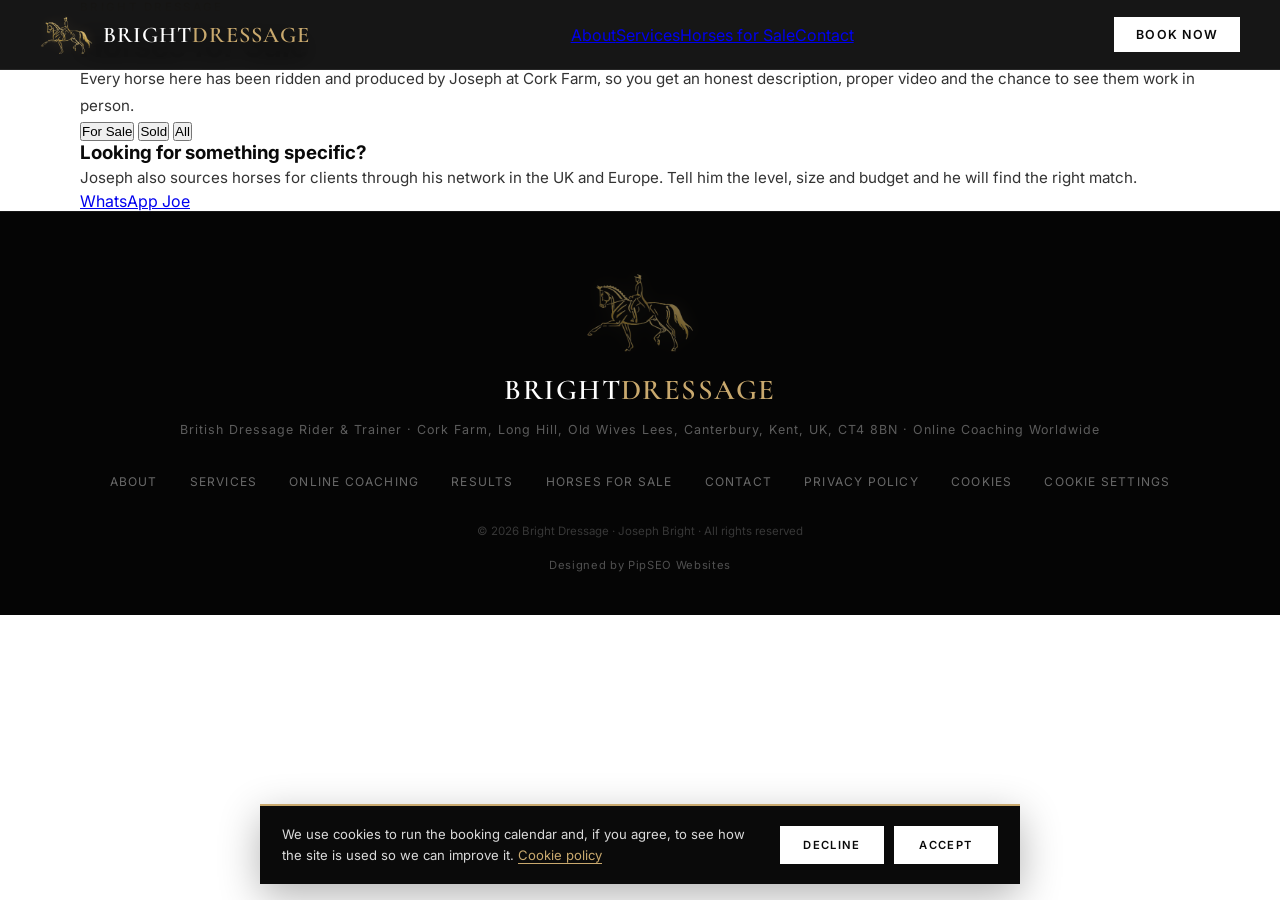
==== sales/index.html @ c0b1be39 "Add files via upload" ====
<!DOCTYPE html>
<html lang="en">
<head>
<meta charset="UTF-8">
<meta name="viewport" content="width=device-width, initial-scale=1.0">
<title>Horses for Sale | Bright Dressage</title>
<meta name="description" content="Dressage horses for sale through Joseph Bright at Bright Dressage, Cork Farm, Canterbury, Kent. Produced, competed and honestly described.">
<link rel="stylesheet" href="/style.css">
<link rel="stylesheet" href="/sales.css">
</head>
<body>

<nav id="navbar">
<div class="nav-inner">
<a href="/" class="nav-logo-wrap">
<img src="/logo-horse.png" alt="Bright Dressage" class="nav-logo-img">
<span class="nav-logo-text">BRIGHT<span>DRESSAGE</span></span>
</a>
<div class="sales-nav-links"><a href="/#about">About</a><a href="/#services">Services</a><a href="/sales">Horses for Sale</a><a href="/#contact">Contact</a></div>
<a href="/#booking" class="nav-cta">Book Now</a>
</div>
</nav>

<header class="sales-hero">
<div class="container">
<span class="section-label">Bright Dressage</span>
<h1>Horses for Sale</h1>
<p>Every horse here has been ridden and produced by Joseph at Cork Farm, so you get an honest description, proper video and the chance to see them work in person.</p>
</div>
</header>

<main class="sales-list">
<div class="container">
<div class="sales-filter" role="group" aria-label="Show horses">
<button type="button" class="is-active" data-filter="available">For Sale</button>
<button type="button" data-filter="sold">Sold</button>
<button type="button" data-filter="all">All</button>
</div>
<div class="horse-grid" id="horse-grid"></div>
<div class="sales-empty" id="sales-empty" hidden>
<h3>No horses listed right now</h3>
<p>New horses come through regularly, often before they are advertised. Tell Joseph what you are looking for and he will let you know first.</p>
<a href="/#contact" class="btn-dark">Register your interest</a>
</div>
<div class="sourcing">
<h3>Looking for something specific?</h3>
<p>Joseph also sources horses for clients through his network in the UK and Europe. Tell him the level, size and budget and he will find the right match.</p>
<a href="https://wa.me/447771365693?text=Hi%20Joe%2C%20I%27m%20looking%20for%20a%20horse." target="_blank" rel="noopener" class="btn-line">WhatsApp Joe</a>
</div>
</div>
</main>

<footer>
<div class="container footer-inner">
<img src="/logo-horse.png" alt="Bright Dressage" class="footer-logo-img">
<div class="footer-logo">BRIGHT<span>DRESSAGE</span></div>
<p class="footer-tagline">British Dressage Rider &amp; Trainer · Cork Farm, Long Hill, Old Wives Lees, Canterbury, Kent, UK, CT4 8BN · Online Coaching Worldwide</p>
<div class="footer-links">
<a href="/#about">About</a>
<a href="/#services">Services</a>
<a href="/#online-coaching">Online Coaching</a>
<a href="/#scores">Results</a>
<a href="/sales">Horses for Sale</a>
<a href="/#contact">Contact</a>
<a href="/privacy">Privacy Policy</a>
<a href="/privacy#cookies">Cookies</a>
<a href="#" data-cookie-settings>Cookie Settings</a>
</div>
<p class="footer-copy">&copy; 2026 Bright Dressage · Joseph Bright · All rights reserved</p>
<p class="footer-credit">Designed by PipSEO Websites</p>
</div>
</footer>
<script src="/horses.js"></script>
<script src="/sales.js"></script>
<script src="/cookies.js"></script>
</body>
</html>
---- style.css ----
/* ===== BRIGHT DRESSAGE - PROTOTYPE CSS ===== */
@import url('https://fonts.googleapis.com/css2?family=Cormorant+Garamond:ital,wght@0,300;0,400;0,600;1,300;1,400&family=Inter:wght@300;400;500;600&display=swap');

*, *::before, *::after { margin:0; padding:0; box-sizing:border-box; }

:root {
--black: #0a0a0a;
--white: #ffffff;
--off-white: #f5f4f0;
--light-grey: #e8e6e1;
--mid-grey: #999;
--dark-grey: #333;
--accent: #c9a96e;
--serif: 'Cormorant Garamond', Georgia, serif;
--sans: 'Inter', -apple-system, sans-serif;
}

html { scroll-behavior: smooth; }
body { font-family: var(--sans); color: var(--black); background: var(--white); overflow-x:hidden; }

/* NAV */
#navbar {
position: fixed; top:0; left:0; right:0; z-index:1000;
background: rgba(10,10,10,0.95); backdrop-filter: blur(12px);
border-bottom: 1px solid rgba(255,255,255,0.08);
padding: 0 40px; height: 70px;
}
.nav-inner { display:flex; align-items:center; justify-content:space-between; height:100%; max-width:1400px; margin:0 auto; }
.nav-logo-wrap { display:flex; align-items:center; gap:10px; text-decoration:none; }
.nav-logo-img { height:38px; width:auto; opacity:0.92; filter:drop-shadow(0 0 6px rgba(201,169,110,0.25)); transition:opacity 0.2s; }
.nav-logo-wrap:hover .nav-logo-img { opacity:1; }
.nav-logo-text { font-family: var(--serif); font-size:1.4rem; font-weight:600; color:var(--white); letter-spacing:0.05em; }
.nav-logo-text span { color: var(--accent); }
.nav-links { display:flex; list-style:none; gap:36px; }
.nav-links a { color: rgba(255,255,255,0.75); text-decoration:none; font-size:0.82rem; letter-spacing:0.08em; text-transform:uppercase; font-weight:500; transition:color 0.2s; }
.nav-links a:hover { color:var(--white); }
.nav-cta { background:var(--white); color:var(--black); padding:10px 22px; font-size:0.78rem; letter-spacing:0.1em; text-transform:uppercase; font-weight:600; text-decoration:none; transition: background 0.2s, color 0.2s; }
.nav-cta:hover { background:var(--accent); color:var(--white); }
.hamburger { display:none; background:none; border:none; color:var(--white); font-size:1.5rem; cursor:pointer; padding:4px 8px; }
/* MOBILE MENU HEADER */
.mobile-menu-header { display: none; }
.mobile-menu-logo { display: flex; align-items: center; gap: 12px; }
.mobile-menu-horse { height: 56px; width: auto; opacity: 0.9; filter: drop-shadow(0 0 8px rgba(201,169,110,0.3)); }
.mobile-menu-brand { font-family: var(--serif); font-size: 1.5rem; font-weight: 600; color: var(--white); letter-spacing: 0.05em; }
.mobile-menu-brand span { color: var(--accent); }
.mobile-close { position: absolute; top: 24px; right: 24px; background: none; border: none; color: rgba(255,255,255,0.6); font-size: 1.8rem; cursor: pointer; line-height: 1; padding: 4px 8px; transition: color 0.2s; z-index: 10001; }
.mobile-close:hover { color: var(--accent); }

/* HERO */
#hero {
min-height: 100vh; position:relative; display:flex; flex-direction:column;
justify-content:center; align-items:flex-start;
background: linear-gradient(135deg, #0a0a0a 0%, #1a1a1a 40%, #2a2a2a 100%);
overflow:hidden;
}
#hero::before {
content:''; position:absolute; top:0; bottom:0; right:0; left:auto;
aspect-ratio: 915 / 800; max-width:100%;
background: url('./hero-joseph.jpg') right center / cover no-repeat;
opacity:0.85;
-webkit-mask-image: linear-gradient(to right, transparent 0%, rgba(0,0,0,0.35) 18%, #000 45%); mask-image: linear-gradient(to right, transparent 0%, rgba(0,0,0,0.35) 18%, #000 45%);
}
.hero-overlay { position:absolute; inset:0; background: linear-gradient(to right, rgba(10,10,10,0.95) 42%, rgba(10,10,10,0.05) 65%, rgba(10,10,10,0) 100%); }
.hero-content { position:relative; z-index:2; max-width:700px; padding: 140px 80px 80px; }
.hero-sub { font-size:0.8rem; letter-spacing:0.2em; text-transform:uppercase; color:var(--accent); margin-bottom:16px; font-weight:500; }
.hero-content h1 { font-family:var(--serif); font-size:clamp(3.5rem, 7vw, 6rem); color:var(--white); font-weight:300; line-height:1.05; margin-bottom:12px; letter-spacing:-0.01em; }
.hero-location { font-size:0.78rem; letter-spacing:0.15em; text-transform:uppercase; color:rgba(255,255,255,0.5); margin-bottom:24px; }
.hero-desc { font-size:1.05rem; color:rgba(255,255,255,0.7); line-height:1.7; max-width:500px; margin-bottom:40px; font-weight:300; }
.hero-btns { display:flex; gap:16px; flex-wrap:wrap; }
.btn-primary { background:var(--white); color:var(--black); padding:14px 30px; text-decoration:none; font-size:0.8rem; letter-spacing:0.1em; text-transform:uppercase; font-weight:600; transition:all 0.2s; display:inline-block; }
.btn-primary:hover { background:var(--accent); color:var(--white); }
.btn-outline { border:1px solid rgba(255,255,255,0.4); color:var(--white); padding:14px 30px; text-decoration:none; font-size:0.8rem; letter-spacing:0.1em; text-transform:uppercase; font-weight:500; transition:all 0.2s; display:inline-block; }
.btn-outline:hover { border-color:var(--accent); color:var(--accent); }
.hero-stat-bar {
position:absolute; bottom:0; left:0; right:0; z-index:2;
background:rgba(255,255,255,0.05); backdrop-filter:blur(8px);
border-top:1px solid rgba(255,255,255,0.1);
display:flex; align-items:center; justify-content:center; gap:0; padding:20px 40px;
}
.stat { text-align:center; padding:0 48px; }
.stat-num { display:block; font-family:var(--serif); font-size:1.8rem; color:var(--white); font-weight:300; }
.stat-label { display:block; font-size:0.7rem; letter-spacing:0.15em; text-transform:uppercase; color:rgba(255,255,255,0.45); margin-top:2px; }
.stat-divider { width:1px; height:40px; background:rgba(255,255,255,0.15); }

/* SHARED */
.container { max-width:1200px; margin:0 auto; padding:0 40px; }
.section-tag { font-size:0.72rem; letter-spacing:0.2em; text-transform:uppercase; color:var(--accent); font-weight:600; margin-bottom:12px; display:block; }
.section-tag.centered, h2.centered, p.section-intro { text-align:center; }
h2 { font-family:var(--serif); font-size:clamp(2rem, 4vw, 3rem); font-weight:300; line-height:1.15; margin-bottom:20px; }
.section-intro { max-width:600px; margin:0 auto 60px; color:var(--mid-grey); line-height:1.8; font-size:0.95rem; }
p { line-height:1.8; color:var(--dark-grey); font-size:0.95rem; }

/* ABOUT */
#about { padding:120px 0; background:var(--white); }
.about-grid { display:grid; grid-template-columns:1fr 1.3fr; gap:80px; align-items:center; }
.about-img-wrap { position:relative; }
.about-img-placeholder {
width:100%; aspect-ratio:3/4; background: linear-gradient(135deg, #1a1a1a 0%, #333 100%);
display:flex; align-items:center; justify-content:center;
}
.img-label { text-align:center; color:rgba(255,255,255,0.4); font-family:var(--serif); font-size:1.1rem; line-height:1.6; }
.img-label small { font-size:0.75rem; font-family:var(--sans); letter-spacing:0.1em; text-transform:uppercase; display:block; margin-top:4px; color:rgba(255,255,255,0.25); }
.about-badge { position:absolute; bottom:-20px; right:-20px; background:var(--black); color:var(--white); padding:14px 20px; font-size:0.75rem; letter-spacing:0.1em; text-transform:uppercase; }
.about-text h2 { margin-bottom:24px; }
.about-text p { margin-bottom:20px; }
.horses-label { font-size:0.72rem; letter-spacing:0.15em; text-transform:uppercase; color:var(--mid-grey); margin-bottom:12px !important; font-weight:600; }
.horse-tags { display:flex; gap:8px; flex-wrap:wrap; margin-bottom:36px; }
.horse-tags span { border:1px solid var(--light-grey); padding:6px 14px; font-size:0.78rem; letter-spacing:0.05em; color:var(--dark-grey); }
.about-horses { margin-top:24px; }

/* SERVICES */
#services { padding:120px 0; background:var(--off-white); }
.services-grid { display:grid; grid-template-columns:repeat(3,1fr); gap:2px; }
.service-card { background:var(--white); padding:44px 36px; transition:transform 0.2s; border-bottom:3px solid transparent; }
.service-card:hover { transform:translateY(-4px); border-bottom-color:var(--black); }
.service-card.featured { background:var(--black); color:var(--white); border-bottom-color:var(--accent); }
.service-card.featured p { color:rgba(255,255,255,0.65); }
.service-card.featured h3 { color:var(--white); }
.service-card.featured .service-link { color:var(--accent); }
.service-icon { font-size:1.4rem; margin-bottom:20px; color:var(--accent); }
.service-card h3 { font-family:var(--serif); font-size:1.4rem; font-weight:400; margin-bottom:16px; }
.service-card p { font-size:0.88rem; line-height:1.8; color:#555; margin-bottom:24px; }
.service-link { font-size:0.78rem; letter-spacing:0.1em; text-transform:uppercase; font-weight:600; color:var(--black); text-decoration:none; }
.service-link:hover { color:var(--accent); }

/* ONLINE COACHING */
#online-coaching { position:relative; padding:120px 0; background:var(--black); overflow:hidden; }
#online-coaching::before {
content:''; position:absolute; inset:0;
background:url('https://images.unsplash.com/photo-1461749280684-dccba630e2f6?w=1600&q=80') center/cover no-repeat;
opacity:0.06;
}
.coaching-overlay { position:absolute; inset:0; background:radial-gradient(ellipse at 70% 50%, rgba(201,169,110,0.08) 0%, transparent 70%); }
.coaching-inner { position:relative; z-index:2; display:flex; flex-direction:column; gap:60px; }
.coaching-top { display:grid; grid-template-columns:1fr 1fr; gap:60px; align-items:start; }
.coaching-text h2 { color:var(--white); font-size:clamp(2rem,3.5vw,2.8rem); margin-bottom:24px; }
.coaching-text p { color:rgba(255,255,255,0.65); margin-bottom:0; font-size:0.95rem; }
.coaching-text strong { color:var(--white); }
.section-tag.light { color:var(--accent); }
.coaching-list { list-style:none; margin:0; align-self:start; padding-top:48px; }
.coaching-list li { color:rgba(255,255,255,0.7); font-size:0.88rem; padding:8px 0; border-bottom:1px solid rgba(255,255,255,0.07); }
.coaching-card-wrap { display:grid; grid-template-columns:repeat(2, 1fr); gap:30px; }
.coaching-btns { display:flex; gap:16px; flex-wrap:wrap; }
.btn-outline-light { border:1px solid rgba(255,255,255,0.3); color:rgba(255,255,255,0.8); padding:14px 30px; font-size:0.78rem; letter-spacing:0.1em; text-transform:uppercase; text-decoration:none; font-weight:500; transition:all 0.2s; }
.btn-outline-light:hover { border-color:var(--accent); color:var(--accent); }
.coaching-card { background:rgba(255,255,255,0.06); border:1px solid rgba(255,255,255,0.1); padding:32px; position:relative; }
.coaching-card.featured-pkg { background:var(--white); border-color:var(--white); }
.coaching-card.featured-pkg .pkg-header, .coaching-card.featured-pkg .pkg-price { color:var(--black); }
.coaching-card.featured-pkg ul li { color:var(--dark-grey); border-bottom-color:var(--light-grey); }
.coaching-card.featured-pkg .btn-pkg { background:var(--black); color:var(--white); }
.pkg-badge { position:absolute; top:-12px; right:20px; background:var(--accent); color:var(--white); font-size:0.68rem; letter-spacing:0.15em; text-transform:uppercase; font-weight:700; padding:5px 12px; }
.pkg-header { font-size:0.72rem; letter-spacing:0.2em; text-transform:uppercase; color:rgba(255,255,255,0.5); margin-bottom:6px; font-weight:600; }
.pkg-price { font-family:var(--serif); font-size:1.5rem; color:var(--white); margin-bottom:20px; }
.coaching-card ul { list-style:none; margin-bottom:24px; }
.coaching-card ul li { font-size:0.83rem; color:rgba(255,255,255,0.6); padding:7px 0; border-bottom:1px solid rgba(255,255,255,0.08); }
.btn-pkg { display:block; text-align:center; background:rgba(255,255,255,0.1); color:var(--white); padding:12px; font-size:0.75rem; letter-spacing:0.12em; text-transform:uppercase; font-weight:600; text-decoration:none; border:1px solid rgba(255,255,255,0.2); transition:all 0.2s; }
.btn-pkg:hover { background:var(--accent); border-color:var(--accent); }

/* SCORES */
#scores { padding:120px 0; background:var(--white); }
.points-summary { display:grid; grid-template-columns:repeat(8,1fr); gap:2px; margin-bottom:48px; }
.pts-card { background:var(--off-white); padding:20px 12px; text-align:center; }
.pts-card.highlight { background:var(--black); }
.pts-level { display:block; font-size:0.65rem; letter-spacing:0.1em; text-transform:uppercase; color:var(--mid-grey); margin-bottom:6px; }
.pts-val { display:block; font-family:var(--serif); font-size:1.3rem; color:var(--black); font-weight:400; }
.pts-card.highlight .pts-level { color:rgba(255,255,255,0.5); }
.pts-card.highlight .pts-val.total { color:var(--accent); font-size:1.6rem; }
.results-table-wrap { overflow-x:auto; }
.results-table { width:100%; border-collapse:collapse; font-size:0.85rem; }
.results-table thead tr { background:var(--black); color:var(--white); }
.results-table th { padding:14px 16px; text-align:left; font-size:0.7rem; letter-spacing:0.12em; text-transform:uppercase; font-weight:600; }
.results-table td { padding:14px 16px; border-bottom:1px solid var(--light-grey); color:var(--dark-grey); }
.results-table tbody tr:hover { background:var(--off-white); }
.score { font-weight:600; }
.score.good { color:#2a7a2a; }
.score.great { color:#1a5a1a; }
.place-1 { color:var(--accent); font-weight:700; }
.scores-footer { text-align:center; margin-top:40px; }
.btn-outline-dark { border:1px solid var(--black); color:var(--black); padding:14px 32px; font-size:0.78rem; letter-spacing:0.1em; text-transform:uppercase; text-decoration:none; font-weight:600; transition:all 0.2s; display:inline-block; }
.btn-outline-dark:hover { background:var(--black); color:var(--white); }

/* TESTIMONIALS */
#testimonials { padding:120px 0; background:var(--off-white); }
.testi-grid { display:grid; grid-template-columns:repeat(3,1fr); gap:32px; margin-top:60px; }
.testi-card { background:var(--white); padding:44px 36px; border-top:3px solid var(--black); }
.testi-stars { color:var(--accent); font-size:0.9rem; margin-bottom:20px; letter-spacing:3px; }
.testi-card p { font-family:var(--serif); font-size:1.05rem; font-style:italic; line-height:1.8; margin-bottom:24px; color:var(--black); font-weight:300; }
.testi-author { font-size:0.75rem; letter-spacing:0.12em; text-transform:uppercase; color:var(--mid-grey); font-weight:600; }

/* CONTACT */
#contact { padding:120px 0; background:var(--black); }
.contact-grid { display:grid; grid-template-columns:1fr 1.3fr; gap:80px; align-items:start; }
.contact-info .section-tag { color:var(--accent); }
.contact-info h2 { color:var(--white); margin-bottom:24px; }
.contact-info p { color:rgba(255,255,255,0.6); margin-bottom:40px; }
.contact-details { margin-bottom:36px; }
.contact-item { display:flex; align-items:flex-start; gap:14px; margin-bottom:16px; }
.contact-icon { color:var(--accent); font-size:1rem; margin-top:2px; }
.contact-item span:last-child { color:rgba(255,255,255,0.7); font-size:0.9rem; line-height:1.8; }
.social-links { display:flex; gap:12px; }
.social-btn { border:1px solid rgba(255,255,255,0.2); color:rgba(255,255,255,0.6); padding:9px 18px; font-size:0.72rem; letter-spacing:0.1em; text-transform:uppercase; text-decoration:none; transition:all 0.2s; }
.social-btn:hover { border-color:var(--accent); color:var(--accent); }
.contact-form form { display:flex; flex-direction:column; gap:14px; }
.form-row { display:grid; grid-template-columns:1fr 1fr; gap:14px; }
.contact-form input, .contact-form select, .contact-form textarea {
background:rgba(255,255,255,0.06); border:1px solid rgba(255,255,255,0.12);
color:var(--white); padding:14px 18px; font-size:0.88rem; font-family:var(--sans);
outline:none; transition:border-color 0.2s; width:100%;
}
.contact-form input::placeholder, .contact-form textarea::placeholder { color:rgba(255,255,255,0.3); }
.contact-form select { color:rgba(255,255,255,0.5); }
.contact-form select option { background:var(--black); color:var(--white); }
.contact-form input:focus, .contact-form select:focus, .contact-form textarea:focus { border-color:rgba(255,255,255,0.4); }
.contact-form textarea { min-height:130px; resize:vertical; }
.btn-submit { background:var(--white); color:var(--black); padding:16px; font-size:0.82rem; letter-spacing:0.15em; text-transform:uppercase; font-weight:700; border:none; cursor:pointer; transition:all 0.2s; }
.btn-submit:hover { background:var(--accent); color:var(--white); }

/* FOOTER */
footer { background:#050505; padding:60px 0 40px; border-top:1px solid rgba(255,255,255,0.07); }
.footer-inner { text-align:center; }
.footer-logo-img { height:80px; width:auto; opacity:0.55; margin-bottom:16px; filter:drop-shadow(0 0 8px rgba(201,169,110,0.2)); }
.footer-logo { font-family:var(--serif); font-size:1.8rem; color:var(--white); font-weight:600; letter-spacing:0.05em; margin-bottom:12px; }
.footer-logo span { color:var(--accent); }
.footer-tagline { font-size:0.78rem; color:rgba(255,255,255,0.35); letter-spacing:0.08em; margin-bottom:32px; }
.footer-links { display:flex; justify-content:center; gap:32px; flex-wrap:wrap; margin-bottom:32px; }
.footer-links a { color:rgba(255,255,255,0.4); text-decoration:none; font-size:0.75rem; letter-spacing:0.1em; text-transform:uppercase; transition:color 0.2s; }
.footer-links a:hover { color:var(--accent); }
.footer-copy { font-size:0.72rem; color:rgba(255,255,255,0.2); margin-bottom:8px; }
.footer-bd a { font-size:0.72rem; color:rgba(255,255,255,0.3); text-decoration:none; }
.footer-bd a:hover { color:var(--accent); }

/* SPONSORS */
.sponsors-section {
background: var(--white);
padding: 100px 0 80px;
border-top: 3px solid var(--accent);
overflow: hidden;
}
.section-label { font-size: 0.72rem; letter-spacing: 0.2em; text-transform: uppercase; color: var(--accent); font-weight: 600; display: block; margin-bottom: 12px; }
.section-title { font-family: var(--serif); font-size: clamp(1.8rem, 3vw, 2.6rem); font-weight: 300; margin-bottom: 20px; }
.sponsors-intro { text-align: center; color: var(--mid-grey); font-size: 1rem; max-width: 600px; margin: 0 auto 60px; line-height: 1.7; }
.sponsors-marquee-outer {
width: 100%;
overflow: hidden;
position: relative;
padding: 8px 0 20px;
}
.sponsors-marquee-outer::before,
.sponsors-marquee-outer::after {
content: '';
position: absolute;
top: 0; bottom: 0;
width: 80px;
z-index: 2;
pointer-events: none;
}
.sponsors-marquee-outer::before { left: 0; background: linear-gradient(to right, var(--white), transparent); }
.sponsors-marquee-outer::after { right: 0; background: linear-gradient(to left, var(--white), transparent); }
@keyframes marquee-scroll {
0% { transform: translateX(0); }
100% { transform: translateX(-50%); }
}
.sponsors-track {
display: flex;
gap: 24px;
width: max-content;
animation: marquee-scroll 32s linear infinite;
}
.sponsors-track:hover { animation-play-state: paused; }
.sponsor-tile[aria-hidden="true"] { display: flex; }
.sponsor-tile {
flex: 0 0 280px;
background: var(--off-white);
border: 1px solid rgba(0,0,0,0.06);
padding: 32px 28px;
text-decoration: none;
color: inherit;
display: flex;
flex-direction: column;
gap: 12px;
transition: box-shadow 0.3s, transform 0.3s, border-color 0.3s;
border-top: 3px solid transparent;
}
.sponsor-tile:hover { box-shadow: 0 12px 40px rgba(0,0,0,0.1); transform: translateY(-4px); border-top-color: var(--accent); }
.sponsor-tile-name { font-family: var(--serif); font-size: 1.35rem; font-weight: 600; color: var(--black); letter-spacing: 0.04em; line-height: 1.2; display: block; padding-bottom: 16px; border-bottom: 1px solid rgba(0,0,0,0.08); }
.sponsor-tile-desc { font-size: 0.83rem; color: var(--mid-grey); line-height: 1.65; flex: 1; }
.sponsor-tile-link { font-size: 0.72rem; letter-spacing: 0.1em; text-transform: uppercase; color: var(--accent); font-weight: 500; margin-top: 4px; }

/* ===== MOBILE RESPONSIVE ===== */

@media (max-width: 1024px) {
#navbar { padding: 0 24px; }
.nav-links { gap: 20px; }
.nav-links a { font-size: 0.75rem; letter-spacing: 0.06em; }
.nav-cta { padding: 8px 16px; font-size: 0.72rem; }
.nav-logo-img { height:32px; }
.container { padding: 0 32px; }
h2 { font-size: clamp(1.8rem, 3.5vw, 2.6rem); }
.hero-content { padding: 120px 32px 80px; max-width: 600px; }
.hero-content h1 { font-size: clamp(3rem, 7vw, 4.5rem); }
#about { padding: 80px 0; }
.about-grid { grid-template-columns: 1fr 1fr; gap: 40px; }
.about-img-wrap { max-width: 100%; }
.about-badge { bottom: -14px; right: 0; font-size: 0.7rem; }
#services { padding: 80px 0; }
.services-grid { grid-template-columns: repeat(2, 1fr); }
.service-card { padding: 32px 24px; }
#online-coaching { padding: 80px 0; }
.coaching-inner { gap: 40px; }
.coaching-top { grid-template-columns: 1fr; gap: 32px; }
.coaching-list { padding-top: 0; }
.coaching-card-wrap { gap: 16px; }
#scores { padding: 80px 0; }
.points-summary { grid-template-columns: repeat(4, 1fr); }
#testimonials { padding: 80px 0; }
.testi-grid { grid-template-columns: repeat(2, 1fr); gap: 24px; }
/* Sponsors — animated marquee on tablet too */
.sponsors-section { padding: 80px 0 60px; border-top: none; background: var(--off-white); overflow: hidden; }
.sponsors-marquee-outer { overflow: hidden; padding: 8px 0 16px; }
.sponsors-marquee-outer::before, .sponsors-marquee-outer::after { display: block; width: 60px; }
.sponsors-marquee-outer::before { background: linear-gradient(to right, var(--off-white), transparent); }
.sponsors-marquee-outer::after { background: linear-gradient(to left, var(--off-white), transparent); }
.sponsors-track { animation: marquee-scroll 28s linear infinite; width: max-content; flex-wrap: nowrap; gap: 20px; padding: 0; }
.sponsor-tile[aria-hidden="true"] { display: flex; }
.sponsor-tile { flex: 0 0 260px; background: var(--white); scroll-snap-align: unset; }
#contact { padding: 80px 0; }
.contact-grid { grid-template-columns: 1fr 1fr; gap: 48px; }
.form-row { flex-direction: row; gap: 16px; }
footer { padding: 48px 0 32px; }
.footer-logo-img { height:64px; }
}

@media (max-width: 768px) {
#navbar { padding: 0 20px; }
.nav-links { display: none; }
.nav-cta { display: none; }
.hamburger { display: block !important; }
.nav-logo-img { height:30px; }
.nav-links.open {
display: flex !important; flex-direction: column;
position: fixed; top: 0; left: 0; right: 0; bottom: 0;
width: 100vw; height: 100vh;
background: rgba(5,5,5,0.97) !important;
backdrop-filter: blur(20px); -webkit-backdrop-filter: blur(20px);
align-items: center; justify-content: center; gap: 36px;
z-index: 9999; border-top: none; padding-top: 0; overflow: hidden;
}
.nav-links.open .mobile-menu-header {
display: flex !important;
flex-direction: row;
align-items: center;
justify-content: center;
position: relative;
width: 100%;
padding: 0 60px;
margin-bottom: 8px;
}
.nav-links.open li a { font-size: 1.2rem; letter-spacing: 0.15em; color: rgba(255,255,255,0.9) !important; font-weight: 500; }
.nav-links.open li a:hover { color: var(--accent) !important; }
.container { padding: 0 20px; }
h2 { font-size: clamp(1.6rem, 7vw, 2.4rem); }
.section-intro { margin-bottom: 40px; font-size: 0.9rem; }
#hero { min-height: 100svh; }
.hero-content { padding: 100px 20px 60px; text-align: left; max-width: 100%; }
.hero-content h1 { font-size: clamp(2.6rem, 11vw, 4.5rem); text-align: left; }
.hero-sub { font-size: 0.7rem; text-align: left; }
.hero-desc { font-size: 0.9rem; max-width: 100%; text-align: left; }
.hero-btns { flex-direction: column; gap: 12px; align-items: flex-start; }
.btn-primary, .btn-outline { width: 100%; text-align: center; padding: 14px 20px; font-size: 0.75rem; }
.stat-divider { display: none; }
#about { padding: 72px 0; }
.about-grid { grid-template-columns: 1fr; gap: 40px; }
.about-badge { bottom: 12px; right: 12px; font-size: 0.68rem; padding: 10px 14px; }
#services { padding: 72px 0; }
.services-grid { grid-template-columns: 1fr; gap: 2px; }
.service-card { padding: 32px 24px; }
#online-coaching { padding: 72px 0; }
.coaching-inner { display: flex !important; flex-direction: column; gap: 0; }
.coaching-top { display: contents; }
.coaching-top .coaching-text { display: contents; }
.coaching-text .section-tag { order: 1; margin-bottom: 8px; display: block; }
.coaching-text h2 { order: 2; margin-bottom: 16px; }
.coaching-text > p { order: 3; margin-bottom: 20px; }
.coaching-list { order: 4; margin-bottom: 24px; padding-top: 0; }
.coaching-card-wrap { order: 5; display: flex; flex-direction: column; gap: 16px; margin-bottom: 24px; }
.coaching-btns { order: 6; display: flex; flex-direction: column; gap: 12px; }
.coaching-btns a { text-align: center; width: 100%; box-sizing: border-box; }
#scores { padding: 72px 0; }
.points-summary { grid-template-columns: repeat(2, 1fr); gap: 2px; margin-bottom: 32px; }
.pts-card { padding: 16px 8px; }
.pts-val { font-size: 1.1rem; }
.results-table th, .results-table td { padding: 10px 10px; font-size: 0.78rem; }
#testimonials { padding: 72px 0 48px; }
.testi-grid { grid-template-columns: 1fr; gap: 24px; margin-top: 40px; }
.testi-card { padding: 32px 24px; }
/* Sponsors — animated marquee on mobile */
.sponsors-section { padding: 48px 0 64px; border-top: none; background: var(--off-white); overflow: hidden; }
.sponsors-marquee-outer { overflow: hidden; padding: 8px 0 16px; }
.sponsors-marquee-outer::before, .sponsors-marquee-outer::after { display: block; width: 40px; }
.sponsors-marquee-outer::before { background: linear-gradient(to right, var(--off-white), transparent); }
.sponsors-marquee-outer::after { background: linear-gradient(to left, var(--off-white), transparent); }
.sponsors-track { animation: marquee-scroll 24s linear infinite; width: max-content; flex-wrap: nowrap; gap: 16px; padding: 0; }
.sponsor-tile[aria-hidden="true"] { display: flex; }
.sponsor-tile { flex: 0 0 240px; background: var(--white); scroll-snap-align: unset; }
#contact { padding: 72px 0; }
.contact-grid { grid-template-columns: 1fr; gap: 48px; }
.form-row { flex-direction: column; gap: 12px; }
.contact-form input, .contact-form select, .contact-form textarea { font-size: 16px; }
.social-links { flex-wrap: wrap; gap: 8px; }
footer { padding: 48px 0 32px; }
.footer-logo-img { height:56px; }
.footer-links { gap: 16px; }
.stat { padding: 14px 20px; width: 50%; box-sizing: border-box; }
.stat:nth-child(odd) { border-right: 1px solid rgba(255,255,255,0.1); }
.stat-num { font-size: 1.4rem; }
.about-img-placeholder { aspect-ratio: 4/3; }
.img-label { font-size: 1.3rem; }
.img-label small { font-size: 0.9rem; }
}

@media (max-width: 480px) {
.nav-logo-img { height:26px; }
.nav-logo-text { font-size: 1.1rem; }
.hero-content h1 { font-size: clamp(2.4rem, 13vw, 3.5rem); }
.points-summary { grid-template-columns: repeat(2, 1fr); }
.testi-grid { grid-template-columns: 1fr; }
.services-grid { grid-template-columns: 1fr; }
.sponsor-tile { flex: 0 0 220px; padding: 22px 16px; }
}

/* HERO + BIO PHOTOS */
.about-img { width:100%; aspect-ratio:1/1; object-fit:cover; display:block; }
@media (max-width: 900px) {
#hero::before { left:0; aspect-ratio:auto; background-size: cover; background-position: 60% center; opacity:0.6; -webkit-mask-image:none; mask-image:none; }
}

/* INSTAGRAM FEED */
#instagram { padding:120px 0; background:var(--white); }
.ig-grid { display:grid; grid-template-columns:repeat(3,1fr); gap:12px; margin-top:48px; }
.ig-tile { position:relative; display:block; aspect-ratio:1/1; overflow:hidden; background:var(--light-grey); }
.ig-tile img { width:100%; height:100%; object-fit:cover; display:block; transition:transform 0.5s ease; }
.ig-tile:hover img { transform:scale(1.04); }
.ig-caption { position:absolute; left:0; right:0; bottom:0; padding:40px 16px 14px; background:linear-gradient(to top, rgba(10,10,10,0.85), transparent); color:var(--white); font-size:0.8rem; line-height:1.5; opacity:0; transition:opacity 0.3s; }
.ig-tile:hover .ig-caption { opacity:1; }
.ig-play { position:absolute; top:12px; right:12px; width:30px; height:30px; border-radius:50%; background:rgba(10,10,10,0.6); color:var(--white); font-size:0.7rem; display:flex; align-items:center; justify-content:center; }
.ig-footer { text-align:center; margin-top:40px; }
@media (max-width: 900px) {
#instagram { padding:80px 0; }
.ig-grid { grid-template-columns:repeat(2,1fr); gap:8px; margin-top:32px; }
.ig-caption { display:none; }
}

/* ===== BOOKING ===== */
[hidden] { display:none !important; }
#booking { padding:120px 0; background:var(--off-white); }
.booking-switch { display:grid; grid-template-columns:repeat(2,1fr); gap:1px; max-width:620px; margin:0 auto 48px; border:1px solid var(--light-grey); background:var(--light-grey); }
.booking-tab { display:flex; flex-direction:column; gap:5px; background:var(--white); border:none; cursor:pointer; padding:20px 24px; font-family:var(--sans); text-align:center; transition:background 0.25s; }
.booking-tab strong { font-size:0.8rem; letter-spacing:0.1em; text-transform:uppercase; font-weight:600; color:var(--black); transition:color 0.25s; }
.booking-tab span { font-size:0.72rem; letter-spacing:0.04em; color:var(--mid-grey); transition:color 0.25s; }
.booking-tab:hover strong { color:var(--accent); }
.booking-tab.is-active { background:var(--black); }
.booking-tab.is-active strong { color:var(--white); }
.booking-tab.is-active span { color:var(--accent); }
.booking-layout { display:grid; grid-template-columns:0.82fr 1.55fr; gap:40px; align-items:start; }
.booking-card { background:var(--white); border:1px solid var(--light-grey); border-top:2px solid var(--accent); padding:32px 30px; }
.booking-card h3 { font-family:var(--serif); font-size:1.6rem; font-weight:600; margin-bottom:14px; }
.booking-card > p { color:var(--mid-grey); font-size:0.9rem; line-height:1.8; }
.booking-facts { list-style:none; margin-top:26px; display:grid; gap:16px; }
.booking-facts li { display:grid; gap:5px; padding-top:15px; border-top:1px solid var(--light-grey); }
.fact-key { font-size:0.65rem; letter-spacing:0.18em; text-transform:uppercase; color:var(--accent); font-weight:600; }
.fact-val { font-size:0.85rem; line-height:1.65; color:var(--dark-grey); }
.booking-flex { margin-top:28px; padding:24px; background:var(--off-white); border-left:2px solid var(--accent); }
.booking-flex-title { font-family:var(--serif); font-size:1.15rem; font-weight:600; margin-bottom:8px; }
.booking-flex p { font-size:0.85rem; line-height:1.75; color:var(--mid-grey); }
.booking-flex .btn-outline-dark { margin-top:18px; background:none; cursor:pointer; font-family:var(--sans); font-size:0.72rem; padding:12px 22px; }
.booking-main { min-width:0; }
.booking-options { display:flex; flex-wrap:wrap; gap:8px; margin-bottom:18px; }
.booking-option { display:flex; flex-direction:column; gap:3px; background:var(--white); border:1px solid var(--light-grey); padding:12px 18px; cursor:pointer; font-family:var(--sans); text-align:left; transition:border-color 0.2s, background 0.2s; }
.booking-option-name { font-size:0.76rem; font-weight:600; letter-spacing:0.06em; text-transform:uppercase; color:var(--black); transition:color 0.2s; }
.booking-option-detail { font-size:0.72rem; color:var(--mid-grey); transition:color 0.2s; }
.booking-option:hover { border-color:var(--accent); }
.booking-option.is-active { background:var(--black); border-color:var(--black); }
.booking-option.is-active .booking-option-name { color:var(--white); }
.booking-option.is-active .booking-option-detail { color:var(--accent); }
.booking-stage { display:flex; flex-direction:column; background:var(--white); border:1px solid var(--light-grey); min-height:660px; }
.booking-embed { min-width:320px; height:700px; }
.booking-notice { margin:auto; max-width:430px; padding:60px 32px; text-align:center; }
.booking-notice-title { font-family:var(--serif); font-size:1.5rem; font-weight:600; margin-bottom:12px; }
.booking-notice p { color:var(--mid-grey); font-size:0.9rem; line-height:1.8; }
.booking-notice .btn-outline-dark { margin-top:24px; background:none; cursor:pointer; font-family:var(--sans); }
.booking-skeleton { padding:32px; display:grid; gap:18px; }
.booking-skeleton-bar { display:block; height:18px; width:45%; }
.booking-skeleton-grid { display:grid; grid-template-columns:repeat(7,1fr); gap:10px; }
.booking-skeleton-grid span { display:block; height:46px; }
.booking-skeleton span { background:linear-gradient(90deg, var(--off-white) 0%, var(--light-grey) 50%, var(--off-white) 100%); background-size:200% 100%; animation:bookingShimmer 1.5s ease-in-out infinite; }
@keyframes bookingShimmer { 0% { background-position:200% 0; } 100% { background-position:-200% 0; } }
.booking-sr { position:absolute; width:1px; height:1px; padding:0; margin:-1px; overflow:hidden; clip:rect(0,0,0,0); white-space:nowrap; border:0; }
@media (prefers-reduced-motion: reduce) { .booking-skeleton span { animation:none; } }
@media (max-width: 1024px) {
#booking { padding:80px 0; }
.booking-layout { grid-template-columns:1fr; gap:32px; }
}
@media (max-width: 768px) {
#booking { padding:72px 0; }
.booking-switch { grid-template-columns:1fr; max-width:none; margin-bottom:32px; }
.booking-tab { padding:16px; }
.booking-card { padding:26px 22px; }
.booking-options { flex-direction:column; }
.booking-option { width:100%; }
.booking-stage { min-height:580px; }
.booking-notice { padding:48px 22px; }
.booking-flex .btn-outline-dark { display:block; width:100%; text-align:center; }
}

/* INSTAGRAM: single row + FOOTER SOCIAL */
#instagram { padding:80px 0; }
.ig-grid { grid-template-columns:repeat(6,1fr); gap:8px; margin-top:32px; }
.ig-caption { display:none; }
.footer-social { display:flex; justify-content:center; gap:24px; flex-wrap:wrap; margin:-12px 0 32px; }
.footer-social a { color:var(--accent); text-decoration:none; font-size:0.7rem; letter-spacing:0.15em; text-transform:uppercase; opacity:0.75; transition:opacity 0.2s; }
.footer-social a:hover { opacity:1; }
@media (max-width: 900px) {
#instagram { padding:64px 0; }
.ig-grid { display:flex; overflow-x:auto; scroll-snap-type:x mandatory; gap:8px; margin-top:24px; padding-bottom:8px; -webkit-overflow-scrolling:touch; }
.ig-tile { flex:0 0 42%; scroll-snap-align:start; }
}

/* CLINICS & EVENTS */
#events { padding:120px 0; background:var(--white); }
#events h2 { font-family:var(--serif); }
.events-list { display:grid; gap:24px; max-width:900px; margin:48px auto 0; }
.event-card { display:grid; grid-template-columns:110px 1fr; background:var(--off-white); border-top:3px solid var(--accent); }
.event-date { background:var(--black); color:var(--white); display:flex; flex-direction:column; align-items:center; justify-content:center; padding:24px 12px; }
.event-day { font-family:var(--serif); font-size:3rem; line-height:1; color:var(--accent); }
.event-month { font-size:0.75rem; letter-spacing:0.2em; text-transform:uppercase; margin-top:6px; }
.event-body { padding:32px 36px; }
.event-type { font-size:0.7rem; letter-spacing:0.2em; text-transform:uppercase; color:var(--accent); font-weight:600; margin-bottom:8px; }
.event-body h3 { font-family:var(--serif); font-size:1.9rem; font-weight:400; line-height:1.15; }
.event-with { font-family:var(--serif); font-style:italic; font-size:1.15rem; color:var(--dark-grey); margin-top:4px; }
.event-facts { list-style:none; margin:22px 0; display:grid; grid-template-columns:1fr 1fr; gap:12px 24px; }
.event-facts li { display:flex; flex-direction:column; gap:2px; }
.event-facts .fact-key { font-size:0.65rem; letter-spacing:0.14em; text-transform:uppercase; color:var(--mid-grey); font-weight:600; }
.event-facts .fact-val { font-size:0.92rem; color:var(--black); }
.event-summary { font-size:0.95rem; line-height:1.7; color:var(--dark-grey); }
.event-includes { margin-top:16px; border-top:1px solid var(--light-grey); padding-top:14px; }
.event-includes summary { cursor:pointer; font-size:0.78rem; letter-spacing:0.08em; text-transform:uppercase; font-weight:600; }
.event-includes ol { margin:14px 0 0 20px; font-size:0.9rem; line-height:1.7; color:var(--dark-grey); }
.event-partners { margin-top:16px; font-size:0.85rem; color:var(--mid-grey); }
.event-partners a { color:var(--black); }
.event-book { margin-top:24px; background:var(--black); color:var(--white); }
.event-book:hover { background:var(--accent); color:var(--white); }
@media (max-width: 1024px) { #events { padding:80px 0; } }
@media (max-width: 768px) {
#events { padding:72px 0; }
.event-card { grid-template-columns:1fr; }
.event-date { flex-direction:row; gap:10px; padding:14px; }
.event-day { font-size:2rem; }
.event-month { margin-top:0; }
.event-body { padding:24px 20px; }
.event-facts { grid-template-columns:1fr; }
.event-book { display:block; width:100%; text-align:center; }
}
.events-none { text-align:center; color:var(--dark-grey); }
.events-none a { color:var(--black); }
.events-past { margin-top:16px; border-top:1px solid var(--light-grey); }
.events-past summary { cursor:pointer; padding:20px 0; font-size:0.78rem; letter-spacing:0.12em; text-transform:uppercase; font-weight:600; }
.events-past summary span { color:var(--mid-grey); font-weight:400; }
.events-past-list { list-style:none; }
.events-past-list li { display:grid; grid-template-columns:120px 1fr auto; gap:16px; align-items:baseline; padding:14px 0; border-bottom:1px solid var(--light-grey); font-size:0.9rem; }
.past-date { color:var(--mid-grey); font-size:0.8rem; }
.past-title { color:var(--black); }
.past-title em { color:var(--dark-grey); }
.past-type { font-size:0.65rem; letter-spacing:0.14em; text-transform:uppercase; color:var(--accent); font-weight:600; }
@media (max-width: 768px) {
.events-past-list li { grid-template-columns:1fr auto; gap:4px 12px; }
.past-date { grid-column:1 / -1; }
}
.contact-item a { color:rgba(255,255,255,0.7); font-size:0.9rem; line-height:1.8; text-decoration:none; }
.contact-item a:hover { color:var(--accent); }
.testi-footer { text-align:center; margin-top:40px; }
.testi-rating { font-family:var(--serif); font-size:1.3rem; color:var(--black); margin-bottom:20px; }
.testi-rating strong { color:var(--accent); font-size:1.8rem; font-weight:600; }
.testi-footer .btn-outline-dark { margin:6px; }
.testi-leave { background:var(--black); color:var(--white); }
.testi-leave:hover { background:var(--accent); border-color:var(--accent); }
/* SECTION COLOUR SPLIT: events white, results off-white, Instagram dark */
#scores { background:var(--off-white); }
#scores .pts-card { background:var(--white); }
#scores .pts-card.highlight { background:var(--black); }
#scores .results-table tbody tr { background:var(--white); }
#scores .results-table tbody tr:hover { background:var(--light-grey); }
#instagram { background:var(--black); }
#instagram h2 { color:var(--white); }
#instagram .ig-tile { background:#1a1a1a; }
#instagram .btn-outline-dark { border-color:rgba(255,255,255,0.4); color:var(--white); }
#instagram .btn-outline-dark:hover { background:var(--white); color:var(--black); border-color:var(--white); }
.testi-badge { display:block; width:190px; height:auto; margin:0 auto 14px; }
/* COACHING STRIP: plain black, no background image */
#online-coaching::before { display:none; }
#online-coaching .coaching-overlay { display:none; }
/* Reviews: hide the stars in the badge image */
.testi-badge { clip-path:polygon(0 0,100% 0,100% 80%,53% 80%,53% 100%,0 100%); margin-bottom:22px; }
.booking-events-link { display:block; width:fit-content; margin:-24px auto 44px; font-size:0.76rem; letter-spacing:0.12em; text-transform:uppercase; font-weight:600; color:var(--black); text-decoration:none; border-bottom:1px solid var(--accent); padding-bottom:4px; transition:color 0.2s; }
.booking-events-link:hover { color:var(--accent); }

/* MOBILE HERO: show the whole photo, text sits over a bottom fade */
@media (max-width: 900px) {
#hero { justify-content:flex-end; }
#hero::before { opacity:0.9; background-position: 62% top; }
.hero-overlay { background: linear-gradient(to bottom, rgba(10,10,10,0.25) 0%, rgba(10,10,10,0.1) 30%, rgba(10,10,10,0.82) 58%, rgba(10,10,10,0.96) 100%); }
.hero-content { padding-top:0; padding-bottom:150px; }
.hero-stat-bar { padding:16px 8px; }
.hero-stat-bar .stat { padding:0 6px; flex:1 1 0; min-width:0; }
.hero-stat-bar .stat-num { font-size:1.05rem; white-space:nowrap; }
.hero-stat-bar .stat-label { font-size:0.55rem; letter-spacing:0.1em; }
}
/* FOOTER SOCIAL ICONS */
.footer-social { gap:22px; }
.footer-social a.soc { width:22px; height:22px; background:var(--accent); -webkit-mask:center / contain no-repeat; mask:center / contain no-repeat; }
.footer-social a.soc-instagram { -webkit-mask-image:url('./icon-instagram.svg'); mask-image:url('./icon-instagram.svg'); }
.footer-social a.soc-facebook { -webkit-mask-image:url('./icon-facebook.svg'); mask-image:url('./icon-facebook.svg'); }
.footer-social a.soc-youtube { -webkit-mask-image:url('./icon-youtube.svg'); mask-image:url('./icon-youtube.svg'); }
.footer-social a.soc-tiktok { -webkit-mask-image:url('./icon-tiktok.svg'); mask-image:url('./icon-tiktok.svg'); }

/* Reviews: badge above the cards, small and muted; strip distinct from sponsors */
#testimonials { background:#ece8e1; }
#testimonials .testi-card { background:var(--white); }
#testimonials .testi-badge { width:104px; margin:18px auto 0; filter:grayscale(1); opacity:0.6; }
/* Events link under booking tabs: more room on mobile */
@media (max-width: 900px) {
.booking-events-link { margin:4px auto 40px; text-align:center; }
.booking-events-link span { display:block; font-weight:400; color:var(--mid-grey); margin-bottom:8px; }
}

/* SPONSORS on mobile: manual swipe with arrows, no auto scroll */
.sponsors-nav { display:none; }
@media (max-width: 900px) {
.sponsors-marquee-outer { overflow-x:auto; scroll-snap-type:x mandatory; scroll-behavior:smooth; scrollbar-width:none; -webkit-overflow-scrolling:touch; }
.sponsors-marquee-outer::-webkit-scrollbar { display:none; }
.sponsors-marquee-outer::before, .sponsors-marquee-outer::after { display:none; }
.sponsors-track { animation:none; padding:0 20px; }
.sponsors-track .sponsor-tile { flex:0 0 78vw; max-width:320px; scroll-snap-align:center; }
.sponsors-track .sponsor-tile[aria-hidden="true"] { display:none; }
.sponsors-nav { display:flex; justify-content:center; gap:14px; margin-top:10px; }
.sponsors-arrow { width:46px; height:46px; border:1px solid var(--black); background:transparent; color:var(--black); font-size:1.1rem; line-height:1; cursor:pointer; transition:background 0.2s, color 0.2s, opacity 0.2s; }
.sponsors-arrow:active { background:var(--black); color:var(--white); }
.sponsors-arrow:disabled { opacity:0.25; cursor:default; }
}

/* SERVICES: book buttons */
.service-actions { display:flex; align-items:center; gap:20px; flex-wrap:wrap; }
.service-btn { display:inline-block; padding:11px 20px; border:1px solid var(--black); background:var(--black); color:var(--white); font-size:0.72rem; letter-spacing:0.12em; text-transform:uppercase; font-weight:600; text-decoration:none; transition:all 0.2s; }
.service-btn:hover { background:transparent; color:var(--black); }
.service-card.featured .service-btn { background:var(--white); border-color:var(--white); color:var(--black); }
.service-card.featured .service-btn:hover { background:var(--accent); border-color:var(--accent); color:var(--white); }
/* HOST A CLINIC */
#host-clinic { background:var(--white); padding:0 0 110px; margin-top:-40px; }
#events[hidden] + #host-clinic { padding-top:110px; margin-top:0; }
.host-box { max-width:760px; margin:0 auto; text-align:center; background:var(--off-white); border-top:3px solid var(--accent); padding:48px 40px; }
.host-box h3 { font-family:var(--serif); font-size:1.9rem; font-weight:400; margin:8px 0 14px; }
.host-box p { font-size:0.92rem; line-height:1.8; color:#555; }
.host-btns { display:flex; justify-content:center; gap:12px; flex-wrap:wrap; margin-top:26px; }
.contact-wa { margin-top:18px; font-size:0.82rem; color:rgba(255,255,255,0.6); text-align:center; }
.contact-wa a { color:var(--accent); text-decoration:none; }
@media (max-width: 900px) {
#host-clinic { padding-bottom:72px; margin-top:-24px; }
.host-box { padding:36px 24px; }
.host-btns .btn-outline-dark { flex:1 1 100%; text-align:center; }
}
.host-box .section-tag { color:var(--accent); }

/* REVIEWS on mobile: swipe carousel with arrows */
.testi-nav { display:none; }
@media (max-width: 900px) {
#testimonials .testi-grid { display:flex; grid-template-columns:none; gap:16px; overflow-x:auto; scroll-snap-type:x mandatory; scroll-behavior:smooth; scrollbar-width:none; -webkit-overflow-scrolling:touch; margin-left:-20px; margin-right:-20px; padding:0 20px; }
#testimonials .testi-grid::-webkit-scrollbar { display:none; }
#testimonials .testi-card { flex:0 0 82%; scroll-snap-align:center; }
.testi-nav { display:flex; justify-content:center; gap:14px; margin-top:22px; }
#testimonials .testi-footer { margin-top:28px; }
}

/* RESULTS on mobile: drop the Show column and show the latest 6 so it fits */
@media (max-width: 600px) {
#scores .results-table th:nth-child(2), #scores .results-table td:nth-child(2) { display:none; }
#scores .results-table tbody tr:nth-child(n+7) { display:none; }
#scores .results-table th, #scores .results-table td { padding:10px 6px; font-size:0.74rem; }
#scores .results-table th { font-size:0.6rem; letter-spacing:0.06em; }
#scores .results-table td:first-child { white-space:nowrap; }
}

/* HERO PHOTO v2: portrait riding shot */
#hero::before { aspect-ratio: 787 / 1066; background-position: center top; -webkit-mask-image: linear-gradient(to right, transparent 0%, rgba(0,0,0,0.5) 22%, #000 50%); mask-image: linear-gradient(to right, transparent 0%, rgba(0,0,0,0.5) 22%, #000 50%); }
@media (max-width: 900px) {
#hero::before { aspect-ratio:auto; background-position: 50% 12%; -webkit-mask-image:none; mask-image:none; }
}

/* BOOKING: help line above the calendar */
.booking-help { background:var(--white); border:1px solid var(--light-grey); padding:6px 30px 24px; margin-bottom:16px; }
.booking-help .booking-facts { margin-top:0; }
.booking-help .booking-facts li:first-child { border-top:none; }
@media (max-width: 900px) { .booking-help { padding:4px 22px 20px; } }
.booking-help a { color:var(--black); font-weight:600; text-decoration:underline; text-decoration-color:var(--accent); text-underline-offset:4px; }
.booking-help a:hover { color:var(--accent); }

/* PIVO STRIP */
#pivo { background:var(--white); padding:100px 0; }
.pivo-grid { display:grid; grid-template-columns:1fr 1.1fr; gap:64px; align-items:center; }
.pivo-media img { width:100%; height:auto; display:block; }
#pivo .section-tag { color:var(--accent); }
.pivo-copy h2 { font-family:var(--serif); font-weight:300; font-size:clamp(2rem,3.4vw,2.8rem); margin:6px 0 18px; }
.pivo-copy > p { font-size:0.95rem; line-height:1.8; color:#555; }
.pivo-points { list-style:none; margin:22px 0; padding:0; }
.pivo-points li { font-size:0.88rem; color:var(--dark-grey); padding:10px 0 10px 26px; border-bottom:1px solid var(--light-grey); position:relative; }
.pivo-points li::before { content:'\2713'; position:absolute; left:0; color:var(--accent); }
.pivo-copy > p.pivo-zoom { font-size:0.88rem; margin-bottom:26px; padding:14px 18px; background:var(--off-white); border-left:2px solid var(--accent); }
.pivo-zoom strong { color:var(--black); }
.pivo-btns { display:flex; align-items:center; gap:24px; flex-wrap:wrap; }
@media (max-width: 900px) {
#pivo { padding:72px 0; }
.pivo-grid { grid-template-columns:1fr; gap:28px; }
.pivo-media { max-width:420px; margin:0 auto; }
}

/* COOKIE BAR */
.cookie-bar { position:fixed; left:16px; right:16px; bottom:16px; z-index:1000; max-width:760px; margin:0 auto; background:var(--black); color:rgba(255,255,255,0.8); border-top:2px solid var(--accent); padding:18px 22px; display:flex; align-items:center; gap:22px; box-shadow:0 12px 40px rgba(0,0,0,0.3); }
.cookie-bar[hidden] { display:none; }
.cookie-bar p { font-size:0.82rem; line-height:1.6; margin:0; flex:1; color:rgba(255,255,255,0.85) !important; }
.cookie-bar a { color:var(--accent); text-decoration:underline; text-underline-offset:3px; }
.cookie-btns { display:flex; gap:10px; flex-shrink:0; }
.cookie-btns button { font-family:var(--sans); font-size:0.7rem; letter-spacing:0.12em; text-transform:uppercase; font-weight:600; padding:11px 20px; cursor:pointer; border:1px solid var(--white); background:var(--white); color:var(--black); min-width:104px; }
.cookie-btns button:hover { background:var(--accent); border-color:var(--accent); color:var(--white); }
@media (max-width: 600px) {
.cookie-bar { flex-direction:column; align-items:stretch; gap:14px; left:10px; right:10px; bottom:10px; padding:16px 18px; }
.cookie-btns button { flex:1; }
}

/* BOOKING TABS: make the choice obvious */
.booking-choose { text-align:center; font-size:0.7rem; letter-spacing:0.18em; text-transform:uppercase; font-weight:600; color:var(--mid-grey); margin:0 0 14px; }
.booking-tab { position:relative; padding-right:56px; padding-left:56px; }
.booking-tab::after { content:''; position:absolute; right:22px; top:50%; width:18px; height:18px; margin-top:-9px; border-radius:50%; border:1.5px solid #bbb; background:var(--white); box-sizing:border-box; transition:all 0.2s; }
.booking-tab:hover::after { border-color:var(--accent); }
.booking-tab.is-active::after { border-color:var(--accent); background:radial-gradient(circle, var(--accent) 0 4px, var(--black) 5px); }
@media (max-width: 900px) {
.booking-tab { padding-left:20px; padding-right:56px; }
}

/* HERO PHOTO v3: wider photo on desktop with a long, soft blend into the black */
@media (min-width: 901px) {
#hero::before { aspect-ratio:auto; width:62%; max-width:none; background-size:cover; background-position:62% 18%; -webkit-mask-image: linear-gradient(to right, transparent 0%, rgba(0,0,0,0.15) 15%, rgba(0,0,0,0.6) 35%, #000 60%); mask-image: linear-gradient(to right, transparent 0%, rgba(0,0,0,0.15) 15%, rgba(0,0,0,0.6) 35%, #000 60%); }
.hero-overlay { background: linear-gradient(to right, rgba(10,10,10,0.92) 30%, rgba(10,10,10,0.35) 55%, rgba(10,10,10,0) 80%); }
}

/* HERO PHOTO v4: whole photo shown (no heavy zoom), sitting closer to the text,
   with a soft blurred copy filling the space behind it */
@media (min-width: 901px) {
#hero::before { left:36%; right:auto; width:auto; height:100%; aspect-ratio:787 / 1066; max-width:none; background-size:cover; background-position:center top; opacity:1; z-index:1;
  -webkit-mask-image: linear-gradient(to right, transparent 0%, rgba(0,0,0,0.5) 18%, #000 40%, #000 66%, rgba(0,0,0,0.5) 84%, transparent 100%); mask-image: linear-gradient(to right, transparent 0%, rgba(0,0,0,0.5) 18%, #000 40%, #000 66%, rgba(0,0,0,0.5) 84%, transparent 100%); }
#hero::after { content:''; position:absolute; top:-40px; bottom:-40px; right:-40px; left:26%; z-index:0; background: url('./hero-joseph.jpg') center 30% / cover no-repeat; filter: blur(30px) brightness(0.55); 
  -webkit-mask-image: linear-gradient(to right, transparent 0%, rgba(0,0,0,0.6) 20%, #000 40%); mask-image: linear-gradient(to right, transparent 0%, rgba(0,0,0,0.6) 20%, #000 40%); }
.hero-overlay { z-index:1; background: linear-gradient(to right, rgba(10,10,10,0.92) 28%, rgba(10,10,10,0.3) 42%, rgba(10,10,10,0) 55%); }
}

/* HERO PHOTO v5: landscape photo on desktop, no blur. Phones keep the portrait shot. */
@media (min-width: 901px) {
#hero::after { display:none; }
#hero::before { left:auto; right:0; width:72%; height:100%; aspect-ratio:auto; background:url('./hero-joseph-wide.jpg') 40% center / cover no-repeat; opacity:1; z-index:1;
  -webkit-mask-image: linear-gradient(to right, transparent 0%, rgba(0,0,0,0.6) 20%, #000 42%); mask-image: linear-gradient(to right, transparent 0%, rgba(0,0,0,0.6) 20%, #000 42%); }
.hero-overlay { z-index:1; background: linear-gradient(to right, rgba(10,10,10,0.92) 26%, rgba(10,10,10,0.35) 42%, rgba(10,10,10,0) 58%); }
}

/* NAV TIDY: one line on desktop, no wrapping */
@media (min-width: 901px) {
.nav-links a, .nav-cta { white-space:nowrap; }
.nav-inner { gap:24px; }
.nav-links { margin-left:auto; }
.nav-mobile-only { display:none; }
}
@media (min-width: 901px) and (max-width: 1100px) {
.nav-links { gap:18px; }
.nav-links a { font-size:0.72rem; letter-spacing:0.05em; }
.nav-logo-text { font-size:1.15rem; }
}

/* BOOT CAMP */
#boot-camp { background:var(--white); padding:100px 0; }
#boot-camp .section-tag { color:var(--accent); }
.camp-grid { display:grid; grid-template-columns:1.1fr 1fr; gap:64px; align-items:center; }
.camp-copy h2 { font-family:var(--serif); font-weight:300; font-size:clamp(2.2rem,3.6vw,3rem); margin:6px 0 10px; }
.camp-lead { font-family:var(--serif); font-size:1.35rem; line-height:1.4; color:var(--black); margin-bottom:16px; }
.camp-copy > p:not(.section-tag):not(.camp-lead) { font-size:0.95rem; line-height:1.8; color:#555; }
.camp-price { display:flex; align-items:flex-end; gap:36px; flex-wrap:wrap; margin:26px 0 30px; padding:20px 0; border-top:1px solid var(--light-grey); border-bottom:1px solid var(--light-grey); }
.camp-price div { display:flex; flex-direction:column; }
.camp-price strong { font-family:var(--serif); font-weight:400; font-size:2.2rem; line-height:1.1; color:var(--black); }
.camp-price span { font-size:0.8rem; color:#666; }
.camp-price .camp-from { font-size:0.68rem; letter-spacing:0.12em; text-transform:uppercase; color:var(--accent); }
.btn-dark { background:var(--black); color:var(--white); padding:14px 30px; text-decoration:none; font-size:0.8rem; letter-spacing:0.1em; text-transform:uppercase; font-weight:600; display:inline-block; transition:background 0.2s; }
.btn-dark:hover { background:var(--accent); }
.camp-box { background:var(--off-white); padding:36px 40px; border-top:2px solid var(--accent); }
.camp-box h3 { font-family:var(--serif); font-weight:400; font-size:1.6rem; margin-bottom:10px; }
.camp-list { list-style:none; margin:0; padding:0; }
.camp-list li { font-size:0.9rem; color:var(--dark-grey); padding:11px 0 11px 26px; border-bottom:1px solid var(--light-grey); position:relative; }
.camp-list li:last-child { border-bottom:none; }
.camp-list li::before { content:'\2713'; position:absolute; left:0; color:var(--accent); }
@media (max-width: 900px) {
#boot-camp { padding:72px 0; }
.camp-grid { grid-template-columns:1fr; gap:32px; }
.camp-box { padding:28px 24px; }
.btn-dark { width:100%; text-align:center; }
}

/* FOOTER CREDIT */
.footer-credit { font-size:0.7rem; letter-spacing:0.06em; color:rgba(255,255,255,0.3); margin-top:14px; }
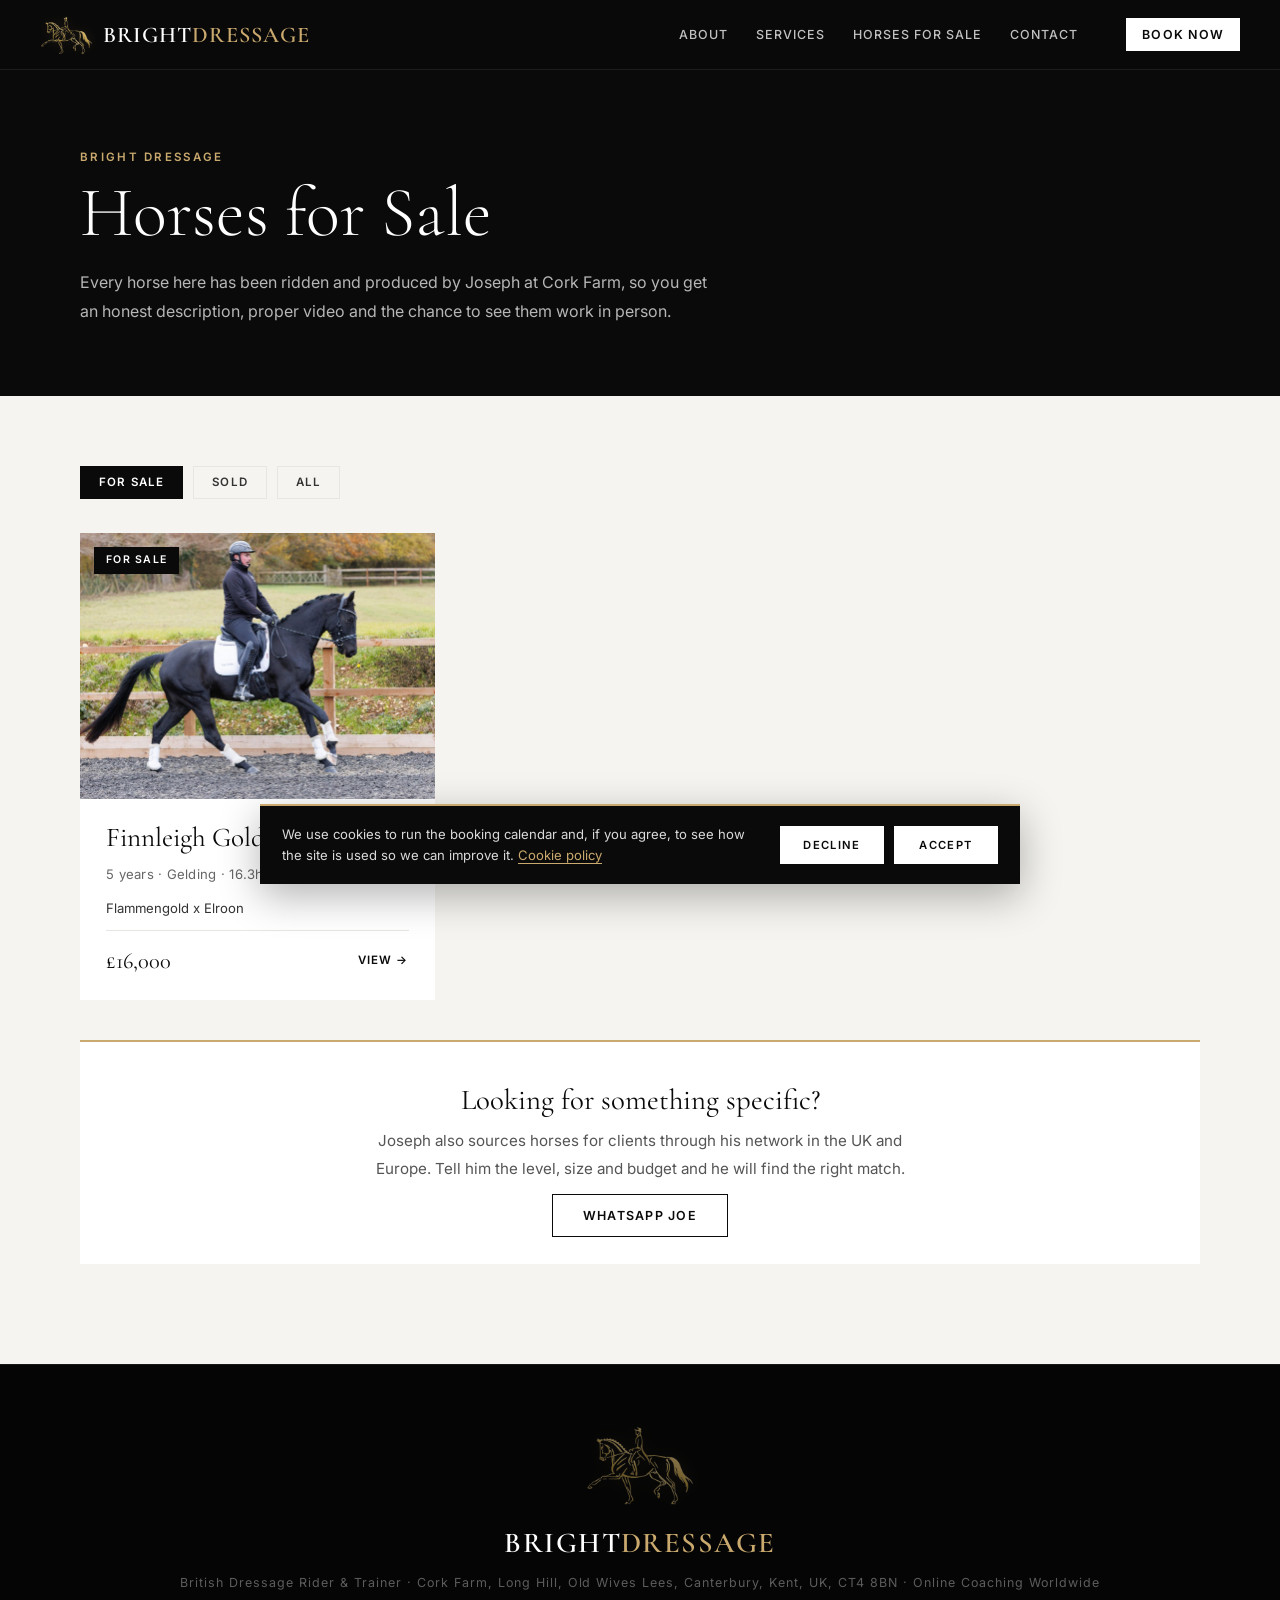
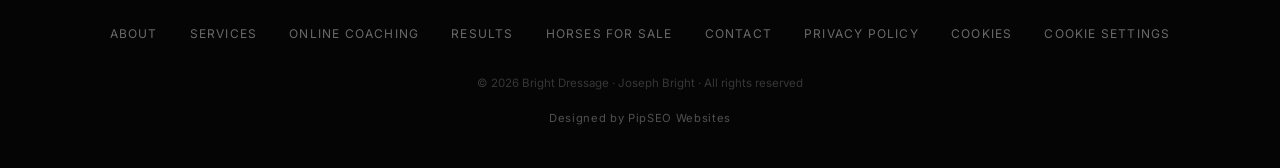
==== commit 10f84086: "Add files via upload" ====
--- a/sales/index.html
+++ b/sales/index.html
@@ -17,7 +17,7 @@
 <span class="nav-logo-text">BRIGHT<span>DRESSAGE</span></span>
 </a>
 <div class="sales-nav-links"><a href="/#about">About</a><a href="/#services">Services</a><a href="/sales">Horses for Sale</a><a href="/#contact">Contact</a></div>
-<a href="/#booking" class="nav-cta">Book Now</a>
+<a href="/book" class="nav-cta">Book Now</a>
 </div>
 </nav>
 
--- a/style.css
+++ b/style.css
@@ -810,3 +810,144 @@
 
 /* FOOTER CREDIT */
 .footer-credit { font-size:0.7rem; letter-spacing:0.06em; color:rgba(255,255,255,0.3); margin-top:14px; }
+
+/* NAV: room for Horses for Sale on laptops */
+@media (min-width: 1201px) and (max-width: 1360px) {
+.nav-links { gap:22px; }
+.nav-links a { font-size:0.74rem; letter-spacing:0.05em; }
+.nav-cta { padding:9px 16px; }
+}
+
+
+/* MOBILE MENU: lighter, more refined. Hamburger up to 1200px so tablets get it too. */
+@media (max-width: 1200px) {
+.nav-links { display:none; }
+.nav-cta { display:none; }
+.hamburger { display:block !important; }
+.nav-links.open { display:flex !important; flex-direction:column; position:fixed; top:0; left:0; right:0; bottom:0; width:100vw; height:100vh; background:#070707 !important; backdrop-filter:blur(20px); -webkit-backdrop-filter:blur(20px); align-items:center; z-index:9999; border-top:none;
+  justify-content:flex-start; gap:0; padding:96px 32px 40px; overflow-y:auto; }
+.nav-links.open .mobile-menu-header { display:flex !important; flex-direction:row; align-items:center; position:absolute; top:0; left:0; right:0; height:70px; padding:0 20px; justify-content:flex-start; margin:0; border-bottom:1px solid rgba(255,255,255,0.08); }
+.nav-links.open .mobile-menu-horse { height:30px; filter:none; }
+.nav-links.open .mobile-menu-brand { font-size:1.05rem; letter-spacing:0.08em; }
+.nav-links.open .mobile-close { top:50%; right:16px; transform:translateY(-50%); font-size:1.3rem; }
+.nav-links.open li:not(.mobile-menu-header) { width:100%; max-width:320px; text-align:center; border-bottom:1px solid rgba(201,169,110,0.15); }
+.nav-links.open li:not(.mobile-menu-header):last-child { border-bottom:none; }
+.nav-links.open li a { display:block; padding:13px 0; font-family:var(--serif); font-size:1.3rem; font-weight:300; letter-spacing:0.02em; text-transform:none; color:rgba(255,255,255,0.88) !important; }
+.nav-links.open li a:hover { color:var(--accent) !important; }
+.nav-links.open .nav-mobile-only { display:block; }
+}
+
+/* BOOK STRIP on the home page: two clear choices, full calendar lives on /book */
+#booking .book-strip { display:grid; grid-template-columns:1fr 1fr; gap:20px; max-width:900px; margin:0 auto; }
+.book-choice { display:flex; flex-direction:column; gap:8px; padding:30px 32px; background:var(--white); border:1px solid var(--light-grey); border-top:2px solid var(--accent); text-decoration:none; color:var(--black); transition:box-shadow .25s, transform .25s; }
+.book-choice:hover { box-shadow:0 16px 36px rgba(0,0,0,0.08); transform:translateY(-2px); }
+.book-choice-tag { font-size:0.68rem; letter-spacing:0.16em; text-transform:uppercase; color:var(--accent); font-weight:600; }
+.book-choice strong { font-family:var(--serif); font-weight:400; font-size:1.7rem; line-height:1.15; }
+.book-choice-detail { font-size:0.85rem; color:#666; line-height:1.6; }
+.book-choice-go { margin-top:10px; font-size:0.74rem; letter-spacing:0.1em; text-transform:uppercase; font-weight:600; }
+.book-strip-note { text-align:center; margin-top:26px; font-size:0.85rem; }
+.book-strip-note a { color:var(--black); text-decoration:underline; text-decoration-color:var(--accent); text-underline-offset:4px; }
+@media (max-width: 700px) { #booking .book-strip { grid-template-columns:1fr; } .book-choice { padding:24px 22px; } }
+.book-page .book-main { padding-top:70px; }
+
+/* RESULTS: latest 3 until "Show more results" is tapped */
+#scores .results-table.is-short tbody tr:nth-child(n+4) { display:none; }
+.scores-footer { display:flex; gap:14px; justify-content:center; flex-wrap:wrap; }
+@media (max-width: 600px) { #scores .results-table:not(.is-short) tbody tr:nth-child(n+7) { display:table-row; } .scores-footer .btn-outline-dark { width:100%; text-align:center; } }
+
+/* SERVICES on phones: swipe carousel with arrows */
+.services-nav { display:none; }
+@media (max-width: 700px) {
+#services .services-grid { display:flex; grid-template-columns:none; gap:16px; overflow-x:auto; scroll-snap-type:x mandatory; scroll-behavior:smooth; scrollbar-width:none; -webkit-overflow-scrolling:touch; margin-left:-20px; margin-right:-20px; padding:0 20px; }
+#services .services-grid::-webkit-scrollbar { display:none; }
+#services .service-card { flex:0 0 84%; scroll-snap-align:center; }
+.services-nav { display:flex; justify-content:center; gap:14px; margin-top:22px; }
+}
+.results-more { background:transparent; cursor:pointer; font-family:var(--sans); }
+.sub-page .sub-main { padding-top:70px; }
+.coaching-cta { display:flex; gap:14px; flex-wrap:wrap; margin-top:36px; position:relative; z-index:1; }
+@media (max-width: 600px) { .coaching-cta a { width:100%; text-align:center; } }
+
+/* SERVICES v2: compact tiles, Boot Camp and Host a Clinic folded in */
+#services { padding:100px 0; }
+.svc-grid { display:grid; grid-template-columns:repeat(4,minmax(0,1fr)); gap:1px; background:var(--light-grey); border:1px solid var(--light-grey); margin-top:10px; }
+.svc { background:var(--white); padding:28px 26px 26px; display:flex; flex-direction:column; gap:10px; }
+.svc-icon { color:var(--accent); font-size:1rem; line-height:1; }
+.svc h3 { font-family:var(--serif); font-weight:400; font-size:1.45rem; line-height:1.15; margin:2px 0 0; }
+.svc p { font-size:0.86rem; line-height:1.65; color:#555; margin:0; }
+.svc .svc-meta { font-size:0.74rem; letter-spacing:0.04em; color:var(--black); font-weight:600; }
+.svc-links { margin-top:auto; padding-top:8px; display:flex; align-items:center; gap:16px; flex-wrap:wrap; }
+.svc-btn { background:var(--black); color:var(--white); padding:10px 16px; font-size:0.68rem; letter-spacing:0.1em; text-transform:uppercase; font-weight:600; text-decoration:none; transition:background .2s; }
+.svc-btn:hover { background:var(--accent); }
+.svc-link { color:var(--black); font-size:0.7rem; letter-spacing:0.1em; text-transform:uppercase; font-weight:600; text-decoration:none; }
+.svc-link:hover { color:var(--accent); }
+.svc-dark { background:var(--black); }
+.svc-dark h3 { color:var(--white); }
+.svc-dark p { color:rgba(255,255,255,0.7); }
+.svc-dark .svc-meta { color:var(--accent); }
+.svc-dark .svc-btn { background:var(--white); color:var(--black); }
+.svc-dark .svc-link { color:var(--accent); }
+.svc-more summary { cursor:pointer; font-size:0.7rem; letter-spacing:0.1em; text-transform:uppercase; font-weight:600; color:var(--accent); list-style:none; }
+.svc-more summary::-webkit-details-marker { display:none; }
+.svc-more summary::after { content:' +'; }
+.svc-more[open] summary::after { content:' \2212'; }
+.svc-more ul { list-style:none; margin:10px 0 0; padding:0; }
+.svc-more li { font-size:0.82rem; color:#444; padding:6px 0 6px 20px; border-bottom:1px solid var(--light-grey); position:relative; }
+.svc-more li::before { content:'\2713'; position:absolute; left:0; color:var(--accent); }
+@media (max-width: 1100px) { .svc-grid { grid-template-columns:repeat(2,minmax(0,1fr)); } }
+@media (max-width: 600px) {
+#services { padding:64px 0; }
+.svc-grid { grid-template-columns:1fr; }
+.svc { padding:22px 20px; gap:8px; }
+.svc h3 { font-size:1.3rem; }
+}
+article#boot-camp.svc { background:var(--white); padding:28px 26px 26px; }
+@media (max-width: 600px) { article#boot-camp.svc { padding:22px 20px; } }
+
+/* SERVICES v3: three main cards with photos, then "Also available" */
+.svc-main { display:grid; grid-template-columns:repeat(3,minmax(0,1fr)); gap:24px; margin-top:10px; }
+.svc-card { background:var(--white); display:flex; flex-direction:column; border:1px solid var(--light-grey); }
+.svc-img { aspect-ratio:4/3; overflow:hidden; background:#111; }
+.svc-img img { width:100%; height:100%; object-fit:cover; display:block; transition:transform .5s; }
+.svc-card:hover .svc-img img { transform:scale(1.03); }
+.svc-img-light { background:#f3f1ec; }
+.svc-img-light img { object-fit:contain; padding:14px; }
+.svc-body { padding:24px 26px 26px; display:flex; flex-direction:column; gap:10px; flex:1; }
+.svc-tag { font-size:0.66rem; letter-spacing:0.16em; text-transform:uppercase; color:var(--accent); font-weight:600; }
+.svc-body h3 { font-family:var(--serif); font-weight:400; font-size:1.7rem; line-height:1.1; }
+.svc-body p { font-size:0.88rem; line-height:1.65; color:#555; margin:0; }
+.svc-body .svc-meta { font-size:0.76rem; color:var(--black); font-weight:600; letter-spacing:0.03em; }
+.svc-body .svc-btn { margin-top:auto; align-self:flex-start; }
+.svc-body .svc-more + .svc-btn, .svc-body .svc-meta + .svc-btn { margin-top:auto; }
+article#boot-camp.svc-card { background:var(--white); padding:0; display:flex; }
+.svc-also { margin-top:48px; }
+.svc-also h3 { font-family:var(--serif); font-weight:400; font-size:1.5rem; margin-bottom:6px; }
+.svc-also ul { list-style:none; margin:0; padding:0; display:grid; grid-template-columns:1fr 1fr; column-gap:48px; }
+.svc-also li { display:flex; justify-content:space-between; align-items:center; gap:18px; padding:16px 0; border-bottom:1px solid var(--light-grey); }
+.svc-also li div { display:flex; flex-direction:column; gap:3px; }
+.svc-also strong { font-family:var(--serif); font-weight:400; font-size:1.2rem; color:var(--black); }
+.svc-also span { font-size:0.82rem; color:#666; }
+.svc-also a { flex-shrink:0; font-size:0.68rem; letter-spacing:0.1em; text-transform:uppercase; font-weight:600; color:var(--black); text-decoration:none; }
+.svc-also a:hover { color:var(--accent); }
+@media (max-width: 900px) {
+.svc-main { display:flex; gap:16px; overflow-x:auto; scroll-snap-type:x mandatory; scroll-behavior:smooth; scrollbar-width:none; -webkit-overflow-scrolling:touch; margin-left:-20px; margin-right:-20px; padding:0 20px; }
+.svc-main::-webkit-scrollbar { display:none; }
+.svc-card { flex:0 0 84%; scroll-snap-align:center; }
+.services-nav { display:flex; justify-content:center; gap:14px; margin-top:20px; }
+.svc-also ul { grid-template-columns:1fr; }
+.svc-also { margin-top:36px; }
+}
+@media (min-width: 600px) and (max-width: 900px) { .svc-card { flex-basis:56%; } }
+.svc-also summary { list-style:none; cursor:default; display:flex; align-items:baseline; gap:14px; }
+.svc-also summary::-webkit-details-marker { display:none; }
+.svc-also summary h3 { margin:0 0 6px; }
+.svc-also-count { display:none; }
+@media (max-width: 900px) {
+.svc-also { border-top:1px solid var(--light-grey); border-bottom:1px solid var(--light-grey); }
+.svc-also summary { cursor:pointer; flex-direction:column; gap:4px; padding:18px 36px 18px 0; position:relative; }
+.svc-also summary::after { content:'+'; position:absolute; right:4px; top:50%; transform:translateY(-50%); font-size:1.4rem; color:var(--accent); }
+.svc-also[open] summary::after { content:'\2212'; }
+.svc-also summary h3 { margin:0; font-size:1.35rem; }
+.svc-also-count { display:block; font-size:0.8rem; color:#777; }
+.svc-also li:last-child { border-bottom:none; }
+}
--- a/sales.css
+++ b/sales.css
@@ -0,0 +1,165 @@
+/* HORSES FOR SALE: listing and horse pages */
+.sales-nav-links { display:flex; align-items:center; gap:28px; margin-left:auto; margin-right:24px; }
+.sales-nav-links a { color:rgba(255,255,255,0.75); text-decoration:none; font-size:0.78rem; letter-spacing:0.08em; text-transform:uppercase; font-weight:500; white-space:nowrap; }
+.sales-nav-links a:hover { color:#fff; }
+img { -webkit-user-drag:none; user-select:none; -webkit-user-select:none; -webkit-touch-callout:none; }
+
+/* Listing */
+.sales-hero { background:var(--black); color:#fff; padding:150px 0 70px; }
+.sales-hero h1 { font-family:var(--serif); font-weight:300; font-size:clamp(2.6rem,6vw,4.4rem); line-height:1.05; margin:4px 0 18px; }
+.sales-hero p { max-width:640px; color:rgba(255,255,255,0.7); font-size:1rem; line-height:1.8; }
+.sales-list { background:var(--off-white); padding:70px 0 100px; }
+.sales-filter { display:flex; gap:10px; flex-wrap:wrap; margin-bottom:34px; }
+.sales-filter button { background:transparent; border:1px solid var(--light-grey); padding:10px 18px; font:600 0.72rem/1 var(--sans); letter-spacing:0.1em; text-transform:uppercase; cursor:pointer; color:var(--dark-grey); }
+.sales-filter button.is-active { background:var(--black); border-color:var(--black); color:#fff; }
+.horse-grid { display:grid; grid-template-columns:repeat(auto-fill,minmax(320px,1fr)); gap:28px; }
+.horse-card { background:#fff; text-decoration:none; color:inherit; display:flex; flex-direction:column; transition:box-shadow .25s, transform .25s; }
+.horse-card:hover { box-shadow:0 18px 40px rgba(0,0,0,0.08); transform:translateY(-3px); }
+.horse-card-img { position:relative; aspect-ratio:4/3; overflow:hidden; background:#ddd; }
+.horse-card-img img { width:100%; height:100%; object-fit:cover; display:block; transition:transform .5s; }
+.horse-card:hover .horse-card-img img { transform:scale(1.04); }
+.horse-badge { position:absolute; top:14px; left:14px; background:var(--black); color:#fff; font:600 0.66rem/1 var(--sans); letter-spacing:0.12em; text-transform:uppercase; padding:8px 12px; }
+.horse-badge.is-under-offer { background:var(--accent); }
+.horse-badge.is-sold { background:#7a1f1f; }
+.horse-badge.has-video { left:auto; right:14px; background:rgba(10,10,10,0.7); }
+.horse-card-body { padding:24px 26px 26px; display:flex; flex-direction:column; gap:10px; flex:1; }
+.horse-card-body h3 { font-family:var(--serif); font-weight:400; font-size:1.7rem; line-height:1.1; }
+.horse-card-meta { font-size:0.82rem; color:#666; letter-spacing:0.02em; }
+.horse-card-breeding { font-size:0.82rem; color:var(--dark-grey); }
+.horse-card-foot { margin-top:auto; padding-top:16px; border-top:1px solid var(--light-grey); display:flex; justify-content:space-between; align-items:center; }
+.horse-card-price { font-family:var(--serif); font-size:1.4rem; }
+.horse-card-link { font:600 0.72rem/1 var(--sans); letter-spacing:0.1em; text-transform:uppercase; color:var(--black); }
+.horse-card.is-sold .horse-card-img img { filter:grayscale(.6); }
+.sales-empty, .sourcing { background:#fff; padding:40px; text-align:center; }
+.sales-empty h3, .sourcing h3 { font-family:var(--serif); font-weight:400; font-size:1.8rem; margin-bottom:10px; }
+.sales-empty p, .sourcing p { color:#555; font-size:0.95rem; line-height:1.8; max-width:560px; margin:0 auto 22px; }
+.sourcing { margin-top:40px; border-top:2px solid var(--accent); }
+
+/* Horse page */
+.horse-page { padding-top:70px; background:#fff; }
+.horse-crumb { padding:26px 0 18px; font-size:0.78rem; letter-spacing:0.06em; color:#777; }
+.horse-crumb a { color:#777; text-decoration:none; }
+.horse-crumb a:hover { color:var(--black); }
+.horse-top { display:grid; grid-template-columns:minmax(0,1.45fr) minmax(0,1fr); gap:48px; align-items:start; padding-bottom:70px; }
+.gallery-main { position:relative; aspect-ratio:3/2; background:#111; overflow:hidden; cursor:zoom-in; }
+.gallery-main img { width:100%; height:100%; object-fit:cover; display:block; }
+.gallery-count { position:absolute; right:14px; bottom:14px; background:rgba(10,10,10,0.7); color:#fff; font-size:0.75rem; padding:7px 11px; letter-spacing:0.05em; }
+.gallery-thumbs { display:grid; grid-template-columns:repeat(auto-fill,minmax(96px,1fr)); gap:10px; margin-top:10px; }
+.gallery-thumbs button { padding:0; border:2px solid transparent; background:none; cursor:pointer; aspect-ratio:4/3; overflow:hidden; }
+.gallery-thumbs button.is-active { border-color:var(--accent); }
+.gallery-thumbs img { width:100%; height:100%; object-fit:cover; display:block; }
+.horse-panel { position:sticky; top:96px; }
+.horse-panel .horse-badge { position:static; display:inline-block; margin-bottom:16px; }
+.horse-panel h1 { font-family:var(--serif); font-weight:300; font-size:clamp(2.4rem,4vw,3.4rem); line-height:1.05; margin-bottom:10px; }
+.horse-headline { font-family:var(--serif); font-size:1.3rem; line-height:1.4; color:#444; margin-bottom:24px; }
+.horse-price { padding:18px 0; border-top:1px solid var(--light-grey); border-bottom:1px solid var(--light-grey); margin-bottom:22px; }
+.horse-price strong { font-family:var(--serif); font-weight:400; font-size:2.3rem; display:block; line-height:1.1; }
+.horse-price span { font-size:0.8rem; color:#777; }
+.horse-facts { list-style:none; padding:0; margin:0 0 26px; display:grid; grid-template-columns:1fr 1fr; gap:0 24px; }
+.horse-facts li { padding:11px 0; border-bottom:1px solid var(--light-grey); display:flex; flex-direction:column; gap:3px; }
+.horse-facts span { font-size:0.66rem; letter-spacing:0.14em; text-transform:uppercase; color:var(--accent); font-weight:600; }
+.horse-facts b { font-weight:500; font-size:0.92rem; }
+.horse-actions { display:flex; flex-direction:column; gap:10px; }
+.horse-actions a, .horse-actions button { text-align:center; }
+.btn-line { border:1px solid var(--black); background:transparent; color:var(--black); padding:13px 30px; font:600 0.78rem/1 var(--sans); letter-spacing:0.1em; text-transform:uppercase; text-decoration:none; cursor:pointer; transition:all .2s; }
+.btn-line:hover { background:var(--black); color:#fff; }
+.horse-share { font-size:0.78rem; color:#777; background:none; border:none; cursor:pointer; text-decoration:underline; text-underline-offset:3px; margin-top:4px; }
+.horse-section { padding:80px 0; }
+.horse-section.alt { background:var(--off-white); }
+.horse-video { position:relative; aspect-ratio:16/9; background:#000; }
+.horse-video iframe, .horse-video video { position:absolute; inset:0; width:100%; height:100%; border:0; }
+.horse-about { display:grid; grid-template-columns:minmax(0,1.4fr) minmax(0,1fr); gap:64px; }
+.horse-about p { font-size:0.98rem; line-height:1.85; color:#444; margin-bottom:16px; }
+.horse-list { list-style:none; padding:0; margin:0; }
+.horse-list li { padding:12px 0 12px 26px; border-bottom:1px solid var(--light-grey); position:relative; font-size:0.92rem; color:var(--dark-grey); }
+.horse-list li::before { content:'\2713'; position:absolute; left:0; color:var(--accent); }
+.horse-about h3, .pedigree h3 { font-family:var(--serif); font-weight:400; font-size:1.6rem; margin-bottom:12px; }
+.pedigree { display:grid; grid-template-columns:repeat(3,1fr); gap:0; margin-top:8px; border:1px solid var(--light-grey); background:#fff; }
+.pedigree div { padding:20px 22px; border-right:1px solid var(--light-grey); }
+.pedigree div:last-child { border-right:none; }
+.pedigree span { display:block; font-size:0.66rem; letter-spacing:0.14em; text-transform:uppercase; color:var(--accent); font-weight:600; margin-bottom:6px; }
+.pedigree b { font-family:var(--serif); font-weight:400; font-size:1.3rem; }
+.vetting-note { margin-top:22px; font-size:0.88rem; color:#555; padding:14px 18px; background:#fff; border-left:2px solid var(--accent); }
+.horse-enquire { display:grid; grid-template-columns:minmax(0,1fr) minmax(0,1.2fr); gap:64px; align-items:start; }
+.horse-enquire p { color:#555; line-height:1.8; font-size:0.95rem; margin-bottom:16px; }
+.horse-form { display:grid; gap:12px; }
+.horse-form input, .horse-form textarea { width:100%; border:1px solid var(--light-grey); background:#fff; padding:14px 16px; font:400 0.92rem var(--sans); }
+.horse-form textarea { min-height:140px; resize:vertical; }
+.horse-form .row { display:grid; grid-template-columns:1fr 1fr; gap:12px; }
+.horse-form button { justify-self:start; }
+.form-status { font-size:0.88rem; }
+.more-horses { margin-top:10px; }
+
+/* Lightbox */
+.lb { position:fixed; inset:0; z-index:2000; background:rgba(5,5,5,0.97); display:flex; align-items:center; justify-content:center; padding:56px 76px; }
+.lb[hidden] { display:none; }
+.lb img { max-width:100%; max-height:calc(100vh - 120px); object-fit:contain; }
+.lb button { position:absolute; width:48px; height:48px; background:none; border:1px solid rgba(255,255,255,0.5); color:#fff; font-size:1.3rem; cursor:pointer; }
+.lb button:hover { background:#fff; color:#000; }
+.lb .lb-x { top:16px; right:16px; } .lb .lb-p { left:16px; top:50%; transform:translateY(-50%); } .lb .lb-n { right:16px; top:50%; transform:translateY(-50%); }
+.lb-count { position:absolute; bottom:18px; left:0; right:0; text-align:center; color:rgba(255,255,255,0.6); font-size:0.8rem; }
+
+@media (max-width: 900px) {
+.sales-nav-links { display:none; }
+.sales-hero { padding:120px 0 50px; }
+.horse-top, .horse-about, .horse-enquire { grid-template-columns:1fr; gap:32px; }
+.horse-panel { position:static; }
+.horse-section { padding:56px 0; }
+.pedigree { grid-template-columns:1fr; }
+.pedigree div { border-right:none; border-bottom:1px solid var(--light-grey); }
+.pedigree div:last-child { border-bottom:none; }
+.horse-form .row { grid-template-columns:1fr; }
+.horse-form button { justify-self:stretch; }
+.lb { padding:60px 10px 50px; }
+.lb .lb-p, .lb .lb-n { top:auto; bottom:12px; transform:none; }
+}
+@media (max-width: 600px) {
+.container { padding:0 20px; }
+.horse-grid { grid-template-columns:1fr; }
+.gallery-main { aspect-ratio:4/3; }
+}
+.horse-enquire p a { color:var(--black); font-weight:600; text-decoration:underline; text-decoration-color:var(--accent); text-underline-offset:4px; }
+.share-box { margin-top:22px; padding-top:18px; border-top:1px solid var(--light-grey); }
+.share-label { display:block; font-size:0.66rem; letter-spacing:0.14em; text-transform:uppercase; color:var(--accent); font-weight:600; margin-bottom:10px; }
+.share-icons { display:flex; gap:10px; margin-bottom:12px; }
+.share-ico { width:40px; height:40px; border:1px solid var(--light-grey); display:flex; align-items:center; justify-content:center; color:var(--black); transition:all .2s; }
+.share-ico:hover { background:var(--black); color:#fff; border-color:var(--black); }
+.share-ico svg { width:18px; height:18px; }
+.share-url { display:flex; }
+.share-url input { flex:1; min-width:0; border:1px solid var(--light-grey); border-right:none; padding:10px 12px; font:400 0.8rem var(--sans); color:#555; background:var(--off-white); }
+.share-url button { border:1px solid var(--black); background:var(--black); color:#fff; padding:0 18px; font:600 0.7rem/1 var(--sans); letter-spacing:0.1em; text-transform:uppercase; cursor:pointer; }
+.horse-cta { margin-top:32px; }
+/* Info block: about, breeding, then CTA */
+.horse-info h2 { margin-bottom:18px; }
+.horse-breeding { margin-top:56px; }
+.horse-breeding h3 { font-family:var(--serif); font-weight:400; font-size:1.6rem; margin-bottom:12px; }
+.horse-breeding .vetting-note { background:var(--off-white); }
+.horse-cta { margin-top:48px; padding:32px 36px; background:var(--off-white); border-top:2px solid var(--accent); display:grid; grid-template-columns:minmax(0,1fr) minmax(0,1fr); gap:32px; align-items:end; }
+.horse-cta .share-box { margin-top:0; padding-top:0; border-top:none; }
+@media (max-width: 900px) { .horse-cta { grid-template-columns:1fr; padding:26px 22px; gap:24px; } .horse-breeding { margin-top:40px; } }
+.horse-info { padding-top:20px; }
+/* About and highlights sit with the photos */
+.horse-top { grid-template-columns:minmax(0,1.45fr) minmax(0,1fr); grid-template-areas:"gallery panel" "about highlights"; column-gap:48px; row-gap:44px; padding-bottom:20px; }
+.horse-gallery { grid-area:gallery; }
+.horse-panel { grid-area:panel; position:static; }
+.horse-about-text { grid-area:about; }
+.horse-about-text h2 { margin-bottom:16px; }
+.horse-about-text p { font-size:0.98rem; line-height:1.85; color:#444; margin-bottom:16px; }
+.horse-highlights { grid-area:highlights; }
+.horse-highlights h3 { font-family:var(--serif); font-weight:400; font-size:1.6rem; margin:10px 0 12px; }
+.horse-info { padding-top:30px; }
+.horse-breeding { margin-top:0; }
+@media (max-width: 900px) {
+.horse-top { grid-template-columns:1fr; grid-template-areas:"gallery" "panel" "about" "highlights"; row-gap:32px; }
+}
+@media (min-width: 901px) {
+.horse-top { grid-template-areas:"gallery panel" "about panel" "about highlights"; grid-template-rows:auto auto 1fr; row-gap:36px; align-items:start; }
+}
+.horse-panel .share-box { margin-top:4px; padding-top:0; border-top:none; }
+.horse-info { padding-bottom:24px; }
+#enquire { padding-top:24px; }
+#enquire .horse-enquire { border-top:1px solid var(--light-grey); padding-top:48px; }
+@media (max-width: 900px) { #enquire .horse-enquire { padding-top:36px; } }
+#enquire .horse-enquire { border-top:none; background:linear-gradient(var(--light-grey),var(--light-grey)) top center / calc(100% - 80px) 1px no-repeat; }
+@media (max-width: 600px) { #enquire .horse-enquire { background-size:calc(100% - 40px) 1px; } }
+@media (min-width: 769px) { #navbar .nav-cta { display:inline-block; } }
